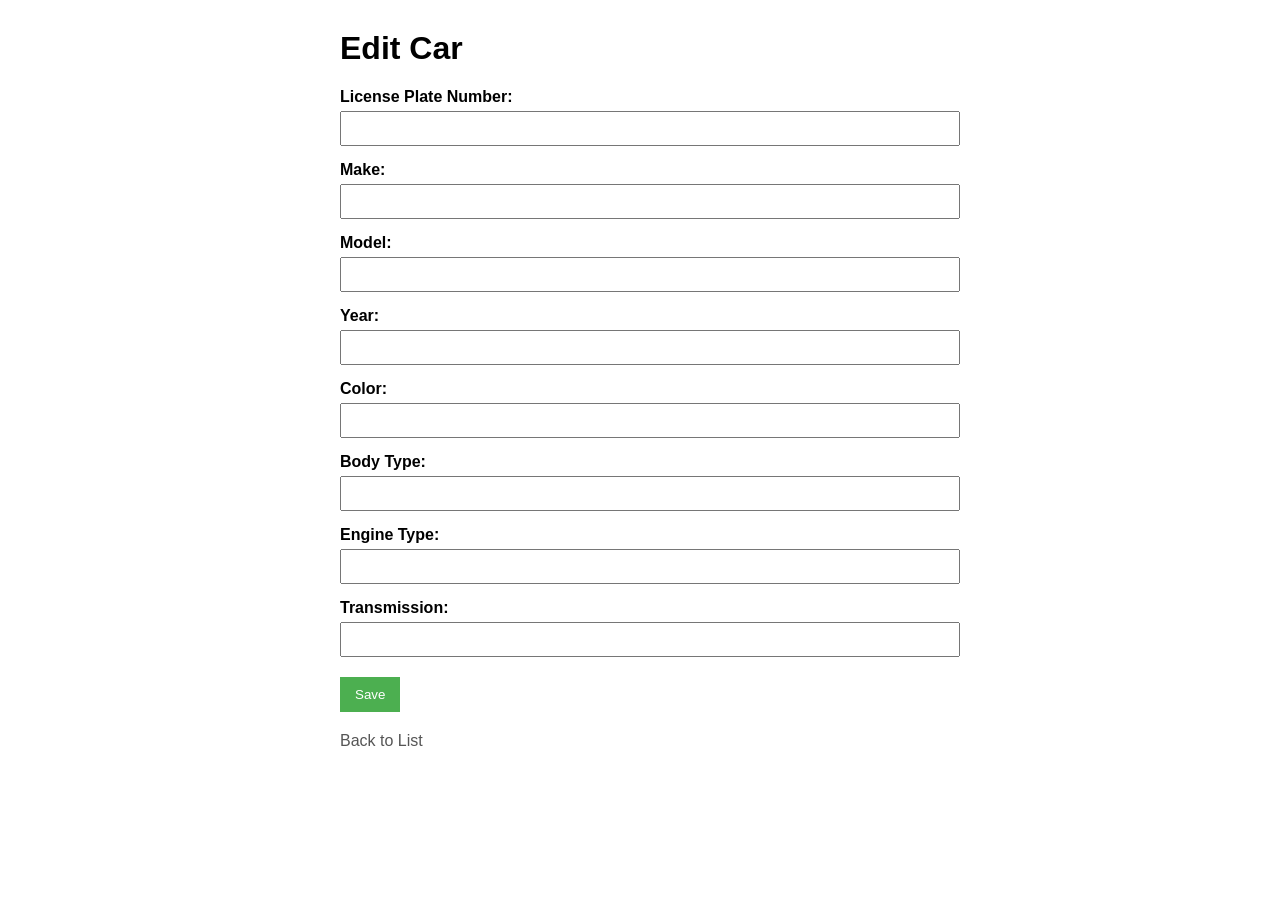
==== src/main/resources/templates/edit.html @ a6e62055 "crudSql" ====
<!DOCTYPE html>
<html xmlns:th="http://www.thymeleaf.org">
<head>
    <title>Edit Car</title>
    <style>
        body {
            font-family: Arial, sans-serif;
            max-width: 600px;
            margin: 30px auto;
        }
        label {
            display: block;
            margin-top: 15px;
            font-weight: bold;
        }
        input, select {
            width: 100%;
            padding: 8px;
            margin-top: 5px;
        }
        button {
            margin-top: 20px;
            padding: 10px 15px;
            background-color: #4CAF50;
            color: white;
            border: none;
            cursor: pointer;
        }
        button:hover {
            background-color: #45a049;
        }
        a {
            display: inline-block;
            margin-top: 20px;
            text-decoration: none;
            color: #555;
        }
    </style>
</head>
<body>
<h1>Edit Car</h1>


<form th:action="@{/edit/{id}(id=${car.carId})}" th:object="${car}" method="post">


    <input type="hidden" th:field="*{carId}" />


    <label for="licensePlateNumber">License Plate Number:</label>
    <input type="text" id="licensePlateNumber" th:field="*{licensePlateNumber}" />


    <label for="make">Make:</label>
    <input type="text" id="make" th:field="*{make}" />


    <label for="model">Model:</label>
    <input type="text" id="model" th:field="*{model}" />


    <label for="year">Year:</label>
    <input type="number" id="year" th:field="*{year}" />


    <label for="color">Color:</label>
    <input type="text" id="color" th:field="*{color}" />


    <label for="bodyType">Body Type:</label>
    <input type="text" id="bodyType" th:field="*{bodyType}" />


    <label for="engineType">Engine Type:</label>
    <input type="text" id="engineType" th:field="*{engineType}" />


    <label for="transmission">Transmission:</label>
    <input type="text" id="transmission" th:field="*{transmission}" />


    <button type="submit">Save</button>
</form>


<a href="/">Back to List</a>
</body>
</html>
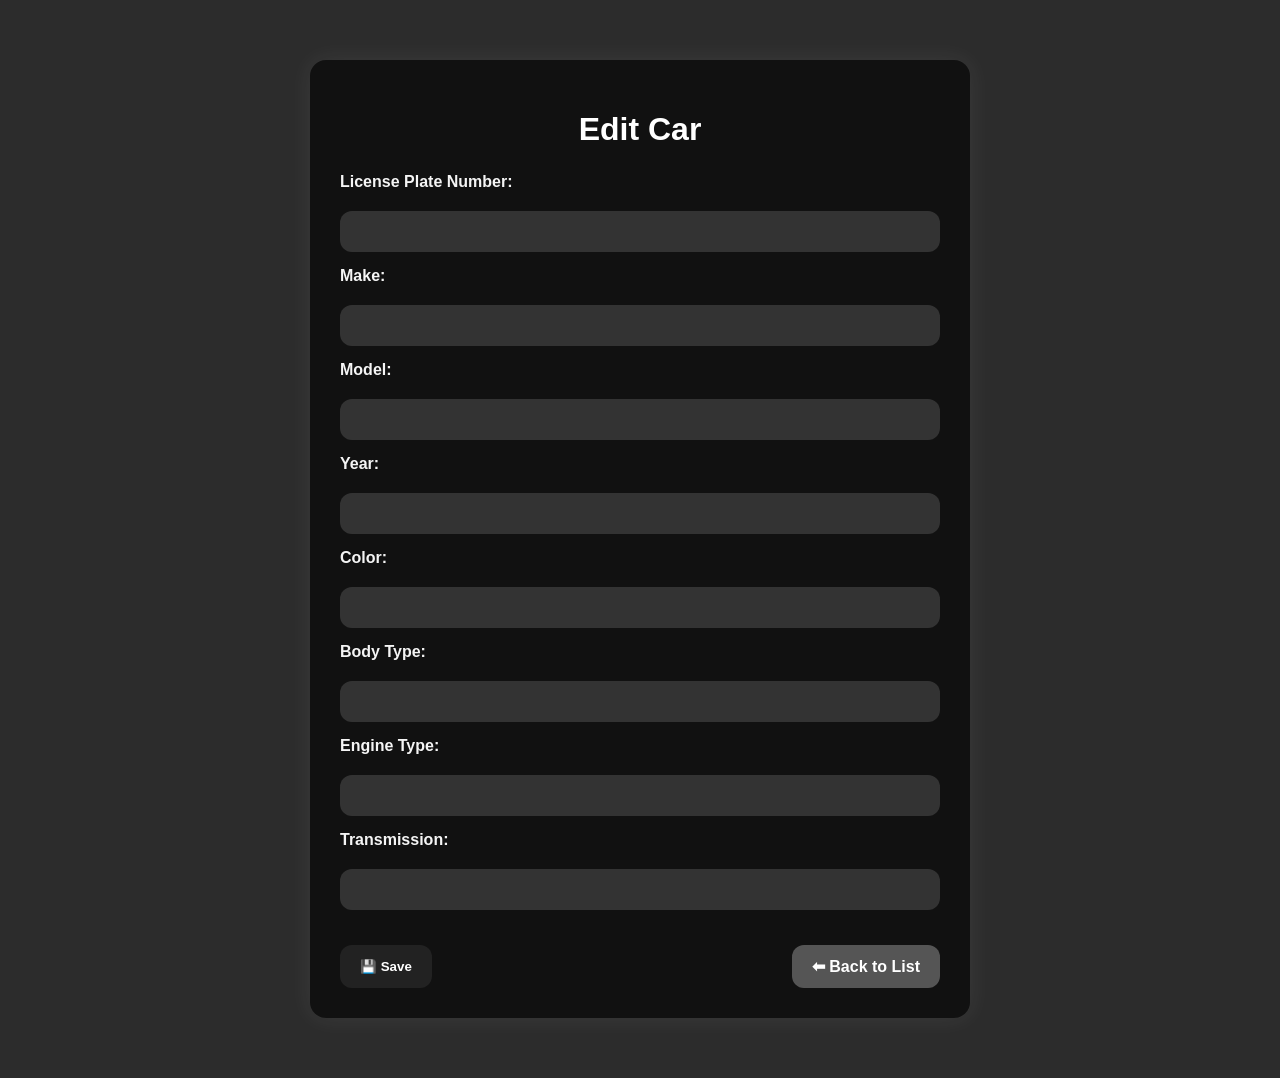
==== commit 79c4a3dd: "security and validation and exception" ====
--- a/src/main/resources/templates/edit.html
+++ b/src/main/resources/templates/edit.html
@@ -3,88 +3,133 @@
 <head>
     <title>Edit Car</title>
     <style>
+        /* === Global === */
         body {
-            font-family: Arial, sans-serif;
+            font-family: "Segoe UI", Arial, sans-serif;
+            background-color: #2c2c2c;
+            color: #f5f5f5;
+            margin: 0;
+            padding: 20px;
+        }
+
+        .container {
+            background: #111;
+            border-radius: 16px;
+            box-shadow: 0 0 25px rgba(255, 255, 255, 0.08);
+            padding: 30px;
             max-width: 600px;
-            margin: 30px auto;
+            margin: 40px auto;
         }
+
+        h1 {
+            text-align: center;
+            color: #fff;
+            margin-bottom: 25px;
+        }
+
+        form {
+            display: flex;
+            flex-direction: column;
+            gap: 15px;
+        }
+
         label {
-            display: block;
-            margin-top: 15px;
             font-weight: bold;
+            margin-bottom: 5px;
         }
-        input, select {
-            width: 100%;
-            padding: 8px;
-            margin-top: 5px;
+
+        input {
+            padding: 12px;
+            border-radius: 12px;
+            border: none;
+            background-color: #333;
+            color: #f5f5f5;
+            font-size: 15px;
+            transition: all 0.2s;
         }
-        button {
+
+        input:focus {
+            outline: none;
+            background-color: #444;
+        }
+
+        .btn {
+            padding: 12px 20px;
+            border: none;
+            border-radius: 12px;
+            background-color: #444;
+            color: #fff;
+            text-decoration: none;
+            font-weight: bold;
+            cursor: pointer;
+            text-align: center;
+            transition: background 0.3s, transform 0.2s;
+        }
+
+        .btn:hover {
+            background-color: #666;
+            transform: translateY(-2px);
+        }
+
+        .btn-primary {
+            background-color: #222;
+        }
+
+        .btn-primary:hover {
+            background-color: #555;
+        }
+
+        .btn-secondary {
+            background-color: #555;
+        }
+
+        .btn-secondary:hover {
+            background-color: #777;
+        }
+
+        .actions {
+            display: flex;
+            justify-content: space-between;
             margin-top: 20px;
-            padding: 10px 15px;
-            background-color: #4CAF50;
-            color: white;
-            border: none;
-            cursor: pointer;
-        }
-        button:hover {
-            background-color: #45a049;
-        }
-        a {
-            display: inline-block;
-            margin-top: 20px;
-            text-decoration: none;
-            color: #555;
         }
     </style>
 </head>
 <body>
-<h1>Edit Car</h1>
+<div class="container">
+    <h1>Edit Car</h1>
 
+    <form th:action="@{/edit/{id}(id=${car.carId})}" th:object="${car}" method="post">
+        <input type="hidden" th:field="*{carId}" />
 
-<form th:action="@{/edit/{id}(id=${car.carId})}" th:object="${car}" method="post">
+        <label for="licensePlateNumber">License Plate Number:</label>
+        <input type="text" id="licensePlateNumber" th:field="*{licensePlateNumber}" required />
 
+        <label for="make">Make:</label>
+        <input type="text" id="make" th:field="*{make}" required />
 
-    <input type="hidden" th:field="*{carId}" />
+        <label for="model">Model:</label>
+        <input type="text" id="model" th:field="*{model}" required />
 
+        <label for="year">Year:</label>
+        <input type="number" id="year" th:field="*{year}" required />
 
-    <label for="licensePlateNumber">License Plate Number:</label>
-    <input type="text" id="licensePlateNumber" th:field="*{licensePlateNumber}" />
+        <label for="color">Color:</label>
+        <input type="text" id="color" th:field="*{color}" required />
 
+        <label for="bodyType">Body Type:</label>
+        <input type="text" id="bodyType" th:field="*{bodyType}" required />
 
-    <label for="make">Make:</label>
-    <input type="text" id="make" th:field="*{make}" />
+        <label for="engineType">Engine Type:</label>
+        <input type="text" id="engineType" th:field="*{engineType}" required />
 
+        <label for="transmission">Transmission:</label>
+        <input type="text" id="transmission" th:field="*{transmission}" required />
 
-    <label for="model">Model:</label>
-    <input type="text" id="model" th:field="*{model}" />
-
-
-    <label for="year">Year:</label>
-    <input type="number" id="year" th:field="*{year}" />
-
-
-    <label for="color">Color:</label>
-    <input type="text" id="color" th:field="*{color}" />
-
-
-    <label for="bodyType">Body Type:</label>
-    <input type="text" id="bodyType" th:field="*{bodyType}" />
-
-
-    <label for="engineType">Engine Type:</label>
-    <input type="text" id="engineType" th:field="*{engineType}" />
-
-
-    <label for="transmission">Transmission:</label>
-    <input type="text" id="transmission" th:field="*{transmission}" />
-
-
-    <button type="submit">Save</button>
-</form>
-
-
-<a href="/">Back to List</a>
+        <div class="actions">
+            <button type="submit" class="btn btn-primary">💾 Save</button>
+            <a href="/" class="btn btn-secondary">⬅ Back to List</a>
+        </div>
+    </form>
+</div>
 </body>
 </html>
-
-
